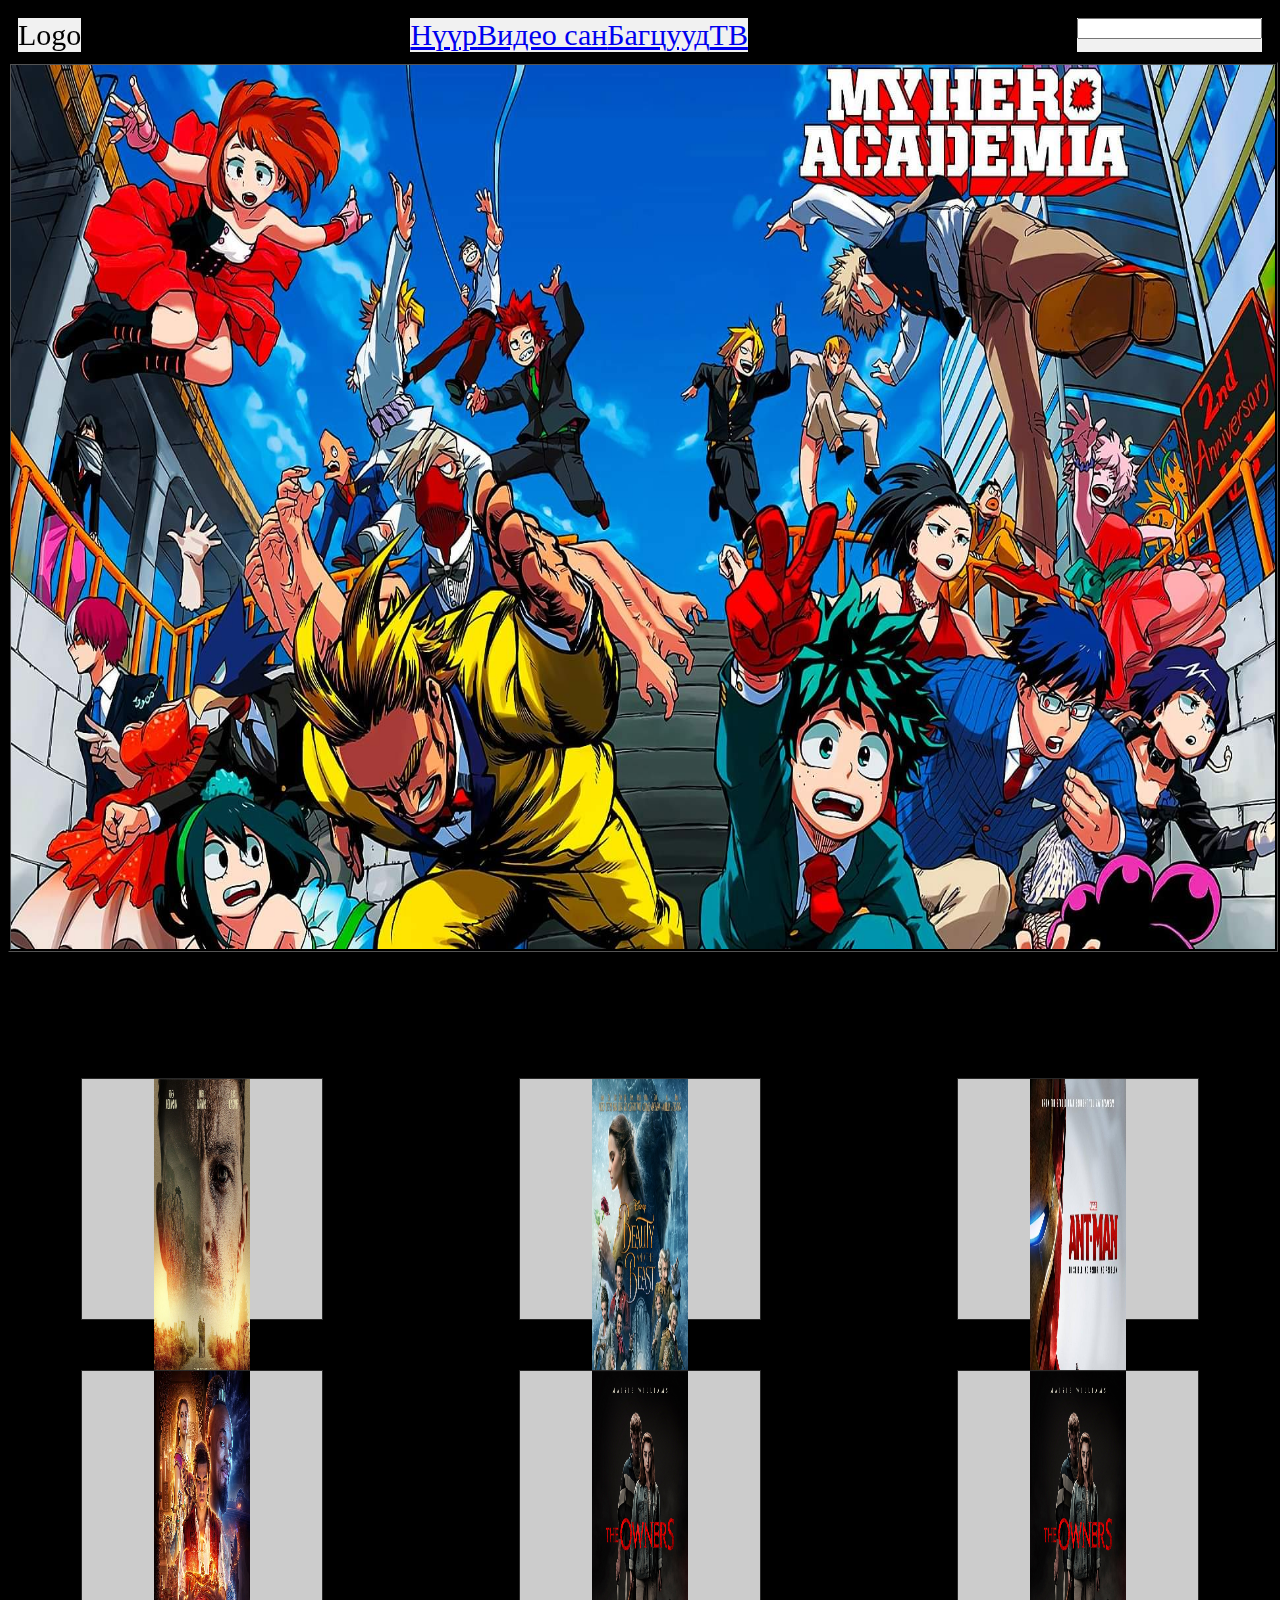
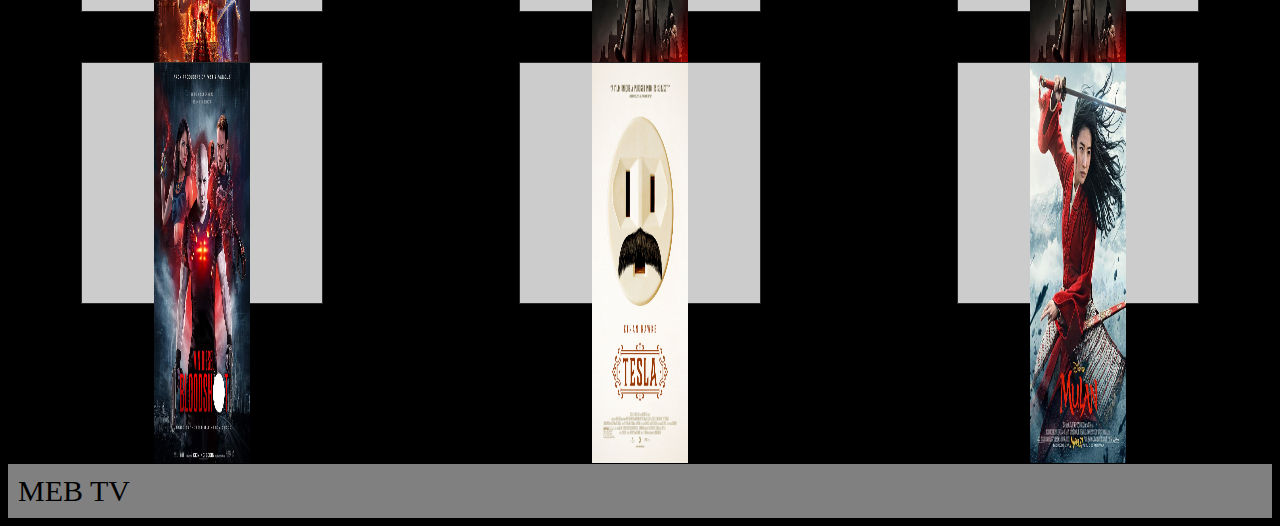
==== index.html @ 744e7117 "im" ====
<html lang="en">
<head>
    <meta charset="UTF-8">
    <meta http-equiv="X-UA-Compatible" content="IE=edge">
    <meta name="viewport" content="width=device-width, initial-scale=1.0">
    <title>LookTV</title>
    <link rel="stylesheet" href="style.css">
</head>
<body>
    <!--Header!!-->
    <header class="header">
        <div class="container" id="">
            <div>Logo</div>
            <div class="container">
                <a href="index.html">Нүүр</a>
                <a href="videosan.html">Видео сан</a>
                <a href="bagtsuud.html">Багцууд</a>
                <a href="tv.html">ТВ</a>
            </div>
            <div>
                <input type="text" name="" id="">
                <div></div>
            </div>
        </div>
    </header>
    <!--Body!!-->
    <section class="section1">
        <div class="contain">
            <div class="">
                <img src="1.jpeg" alt="" height="100%" width="100%">
            </div>
        </div>
    </section>
    <!--section2-->
    <section class="section2">
        <div class="Grid">
            <div class="grid-item">
                            <img src="1.jpg" alt="Forest" width="40%" height="400">
            </div>
            <div class="grid-item">
                            <img src="2.jpg" alt="Forest" width="40%" height="400">
</div>
            <div class="grid-item">
                            <img src="3.jpg" alt="Forest" width="40%" height="400">
            </div>
            <div class="grid-item">
                            <img src="4.jpg" alt="Forest" width="40%" height="400">
            </div>
            <div class="grid-item">                
                            <img src="5.jpg" alt="Forest" width="40%" height="400">
            </div>
            <div class="grid-item">
                            <img src="5.jpg" alt="Forest" width="40%" height="400">
            </div>
            <div class="grid-item">
                            <img src="6.jpg" alt="Forest" width="40%" height="400">
            </div>
            <div class="grid-item">
                            <img src="7.jpg" alt="Forest" width="40%" height="400">
            </div>
            <div class="grid-item">
                            <img src="8.jpg" alt="Forest" width="40%" height="400">
            </div>
        </div>
    </section>
    <!--Footer!!-->
    <footer>
        <div class="container2" id="">
            <div>MEB TV</div>
            <div></div>
            <div></div>
        </div>
    </footer>
</body>
</html>
---- style.css ----
.header{
    position: sticky;
}
body {
  background-color: black;
}
.container{
    position: -webkit-sticky;
    position: sticky;
    display: flex;
    justify-content: space-between;
    top: 0;
}
.container > div {
    background-color: #f1f1f1;
    margin: 10px;
    font-size: 30px;
  }
  
.contain{
    border: black;
    border-style: groove;
    width: 100%;
    height: 100%;
}
.title{

}
.Grid{
    display: grid;
    grid-template-columns: auto auto auto ;
    margin-top: 10%;
    grid-gap: 50px;
}
.grid-item {
    background-color: rgba(255, 255, 255, 0.8);
    border: 1px solid rgba(0, 0, 0, 0.8);
    margin: auto;
    width: 15rem;
    height: 15rem;
    font-size: 30px;
    text-align: center;
    
}


.container2{
    margin-top: 10em;
    position: -webkit-sticky;
    position: sticky;
    display: flex;
    justify-content: space-between;
    top: 0;
    background-color: gray;
}
.container2 > div {
    margin: 10px;
    font-size: 30px;
  }
img:hover {
  opacity: 0.7;
}
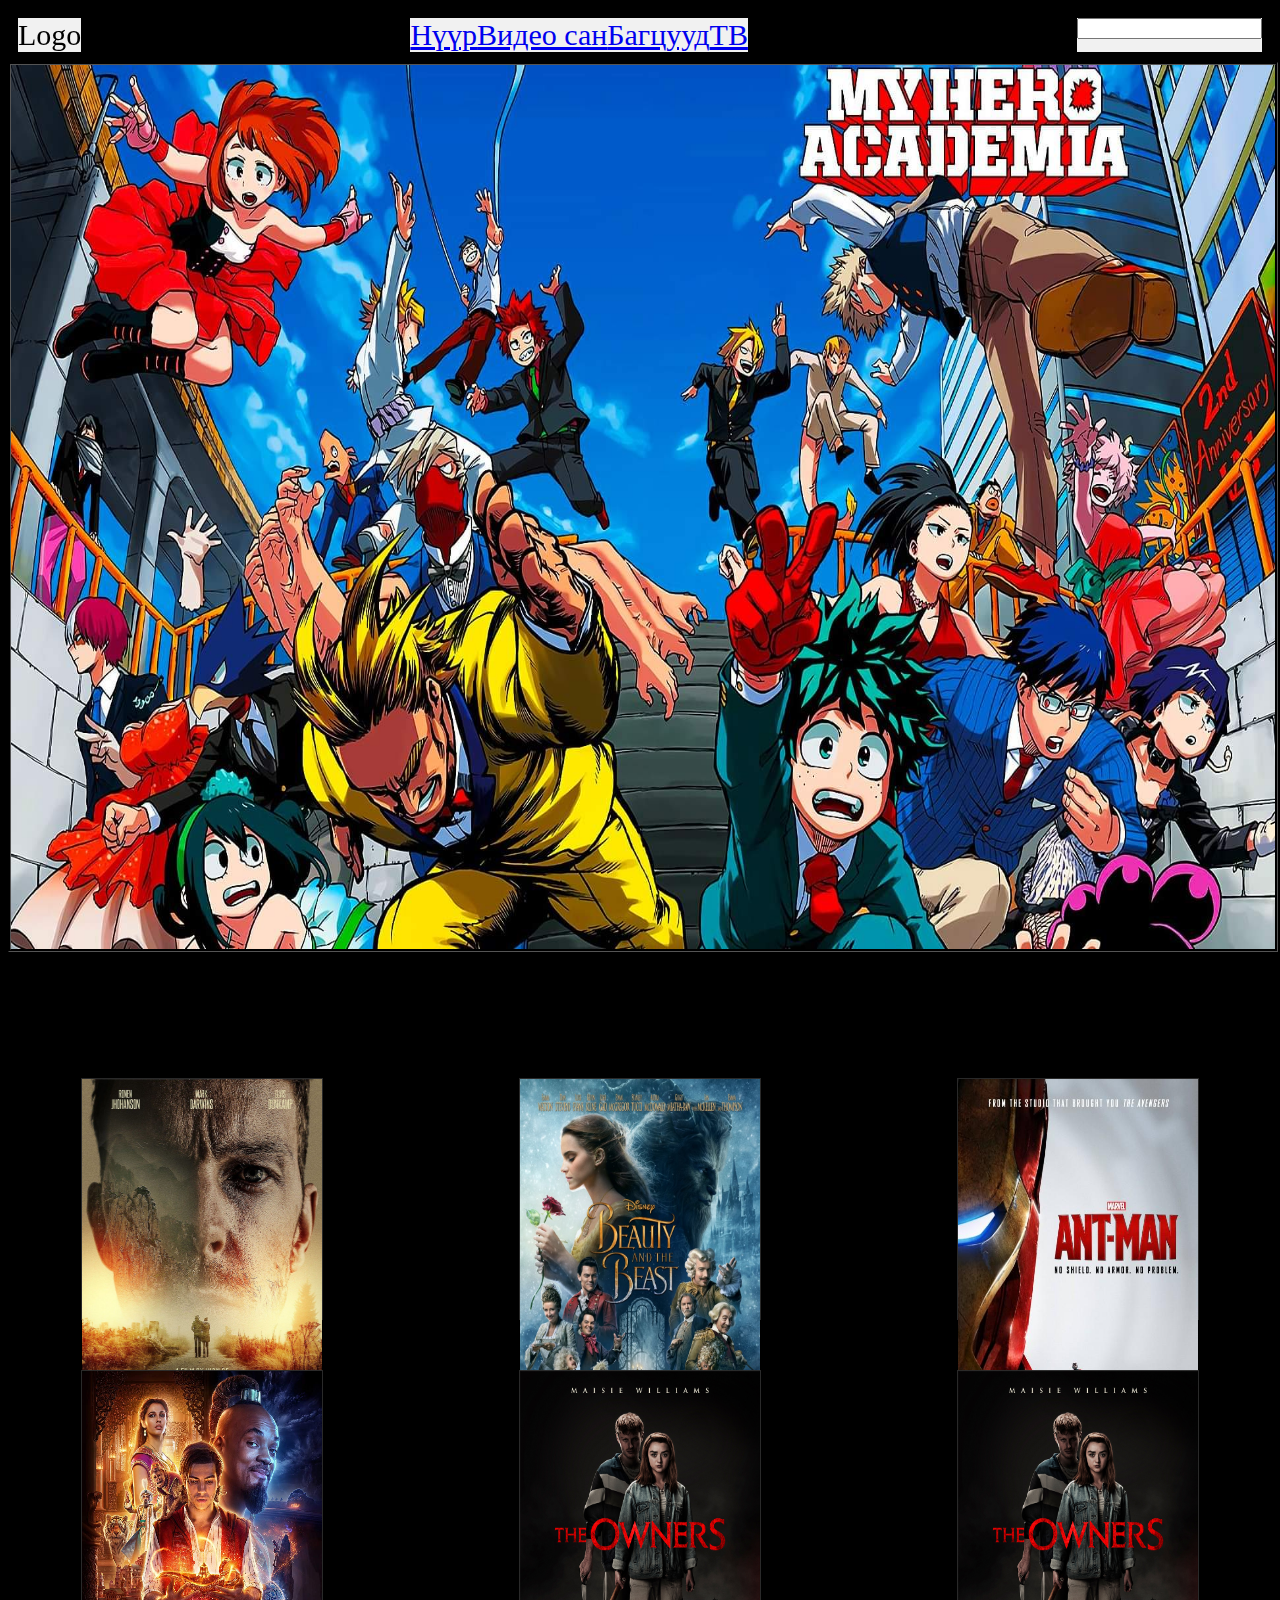
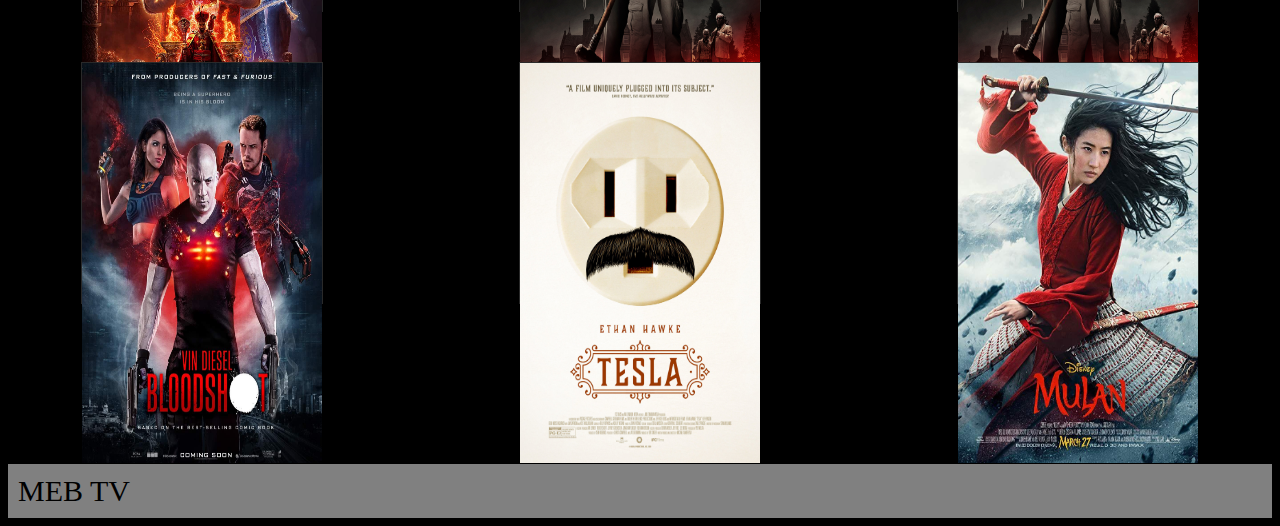
==== commit 97a92598: "a" ====
--- a/index.html
+++ b/index.html
@@ -35,31 +35,31 @@
     <section class="section2">
         <div class="Grid">
             <div class="grid-item">
-                            <img src="1.jpg" alt="Forest" width="40%" height="400">
+                            <img src="1.jpg" alt="Forest" width="100%" height="400">
             </div>
             <div class="grid-item">
-                            <img src="2.jpg" alt="Forest" width="40%" height="400">
+                            <img src="2.jpg" alt="Forest" width="100%" height="400">
 </div>
             <div class="grid-item">
-                            <img src="3.jpg" alt="Forest" width="40%" height="400">
+                            <img src="3.jpg" alt="Forest" width="100%" height="400">
             </div>
             <div class="grid-item">
-                            <img src="4.jpg" alt="Forest" width="40%" height="400">
+                            <img src="4.jpg" alt="Forest" width="100%" height="400">
             </div>
             <div class="grid-item">                
-                            <img src="5.jpg" alt="Forest" width="40%" height="400">
+                            <img src="5.jpg" alt="Forest" width="100%" height="400">
             </div>
             <div class="grid-item">
-                            <img src="5.jpg" alt="Forest" width="40%" height="400">
+                            <img src="5.jpg" alt="Forest" width="100%" height="400">
             </div>
             <div class="grid-item">
-                            <img src="6.jpg" alt="Forest" width="40%" height="400">
+                            <img src="6.jpg" alt="Forest" width="100%" height="400">
             </div>
             <div class="grid-item">
-                            <img src="7.jpg" alt="Forest" width="40%" height="400">
+                            <img src="7.jpg" alt="Forest" width="100%" height="400">
             </div>
             <div class="grid-item">
-                            <img src="8.jpg" alt="Forest" width="40%" height="400">
+                            <img src="8.jpg" alt="Forest" width="100%" height="400">
             </div>
         </div>
     </section>
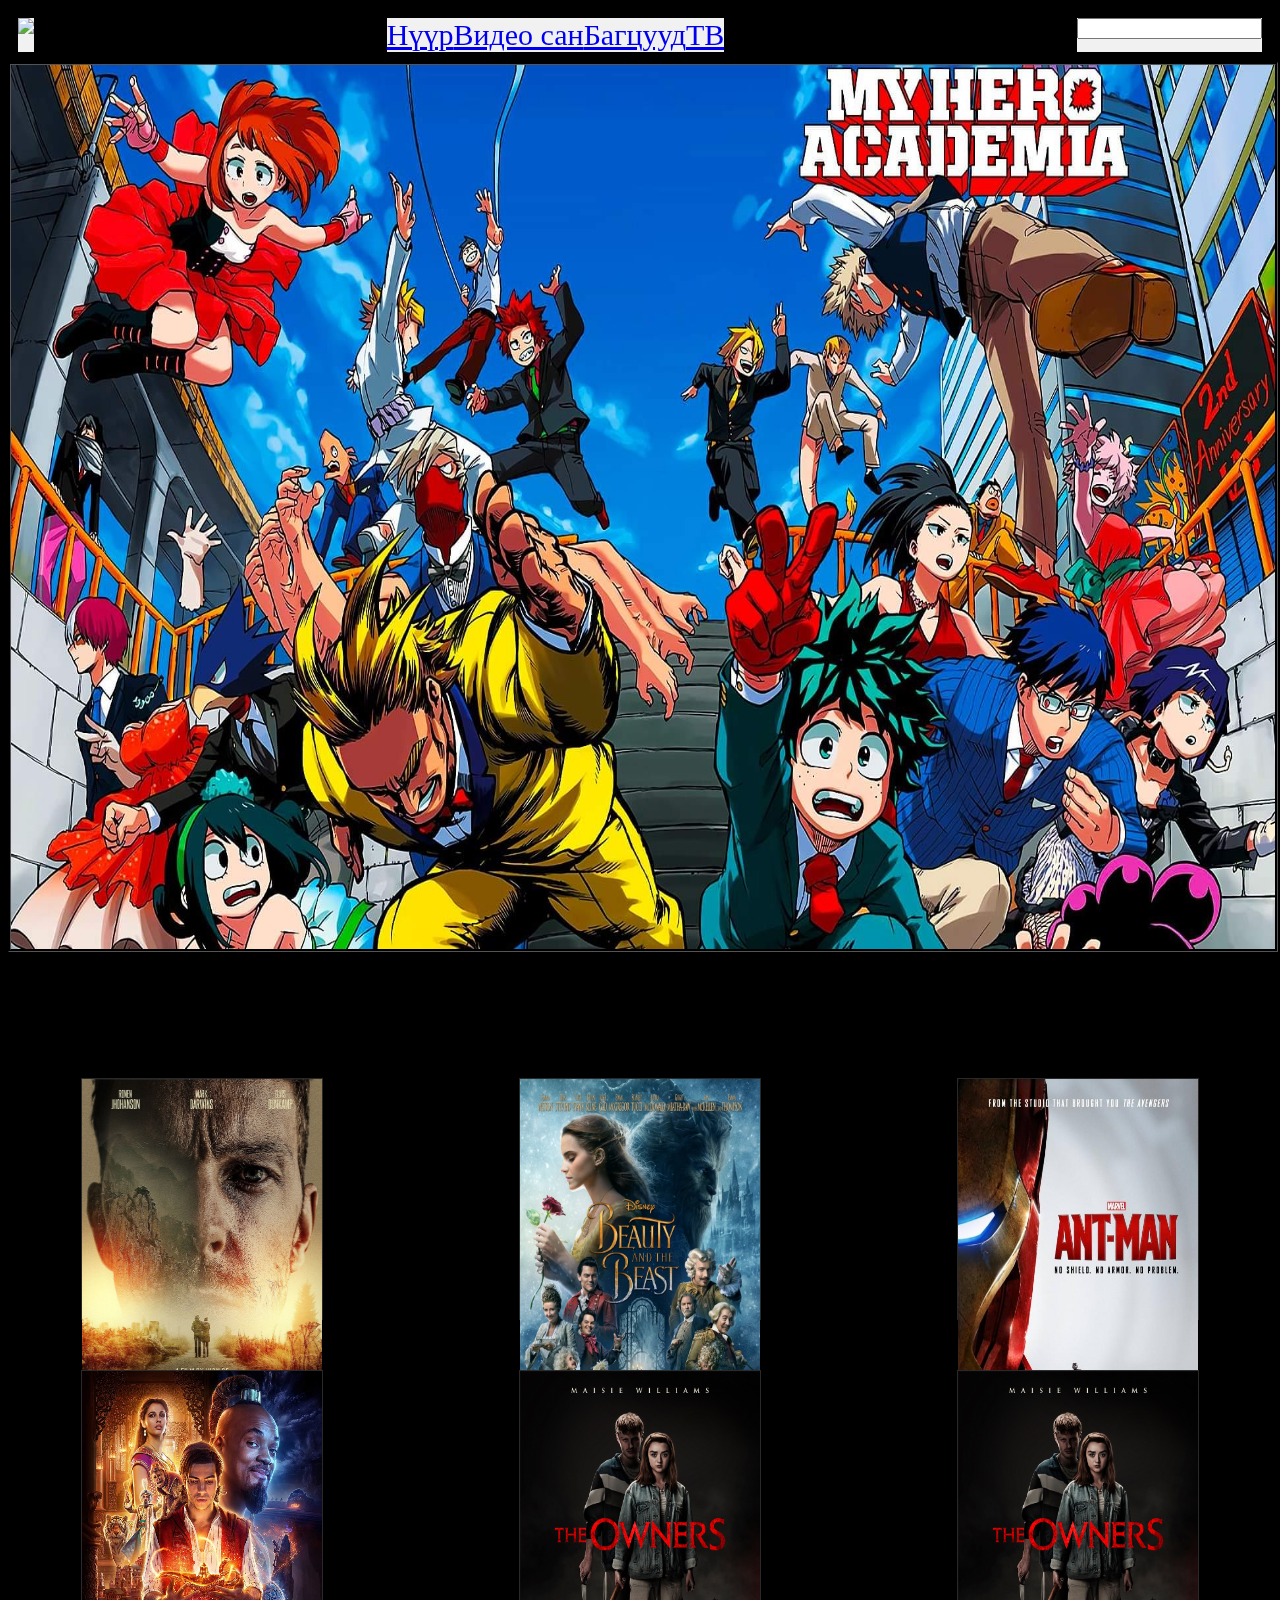
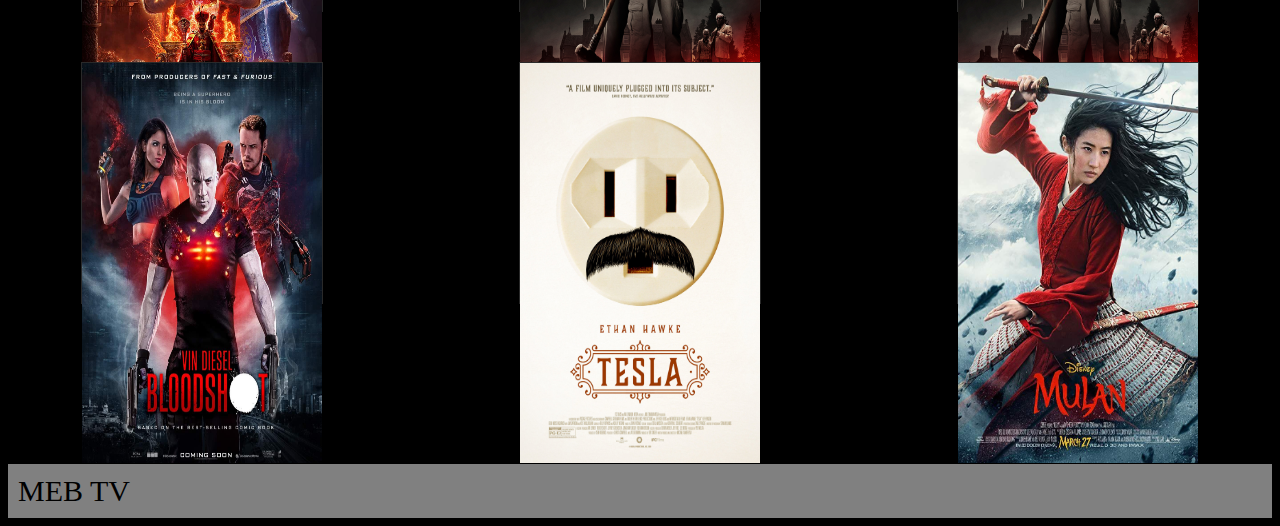
==== commit cff0f484: "logo" ====
--- a/index.html
+++ b/index.html
@@ -10,7 +10,8 @@
     <!--Header!!-->
     <header class="header">
         <div class="container" id="">
-            <div>Logo</div>
+            <div><img src="logo.png">
+            </div>
             <div class="container">
                 <a href="index.html">Нүүр</a>
                 <a href="videosan.html">Видео сан</a>
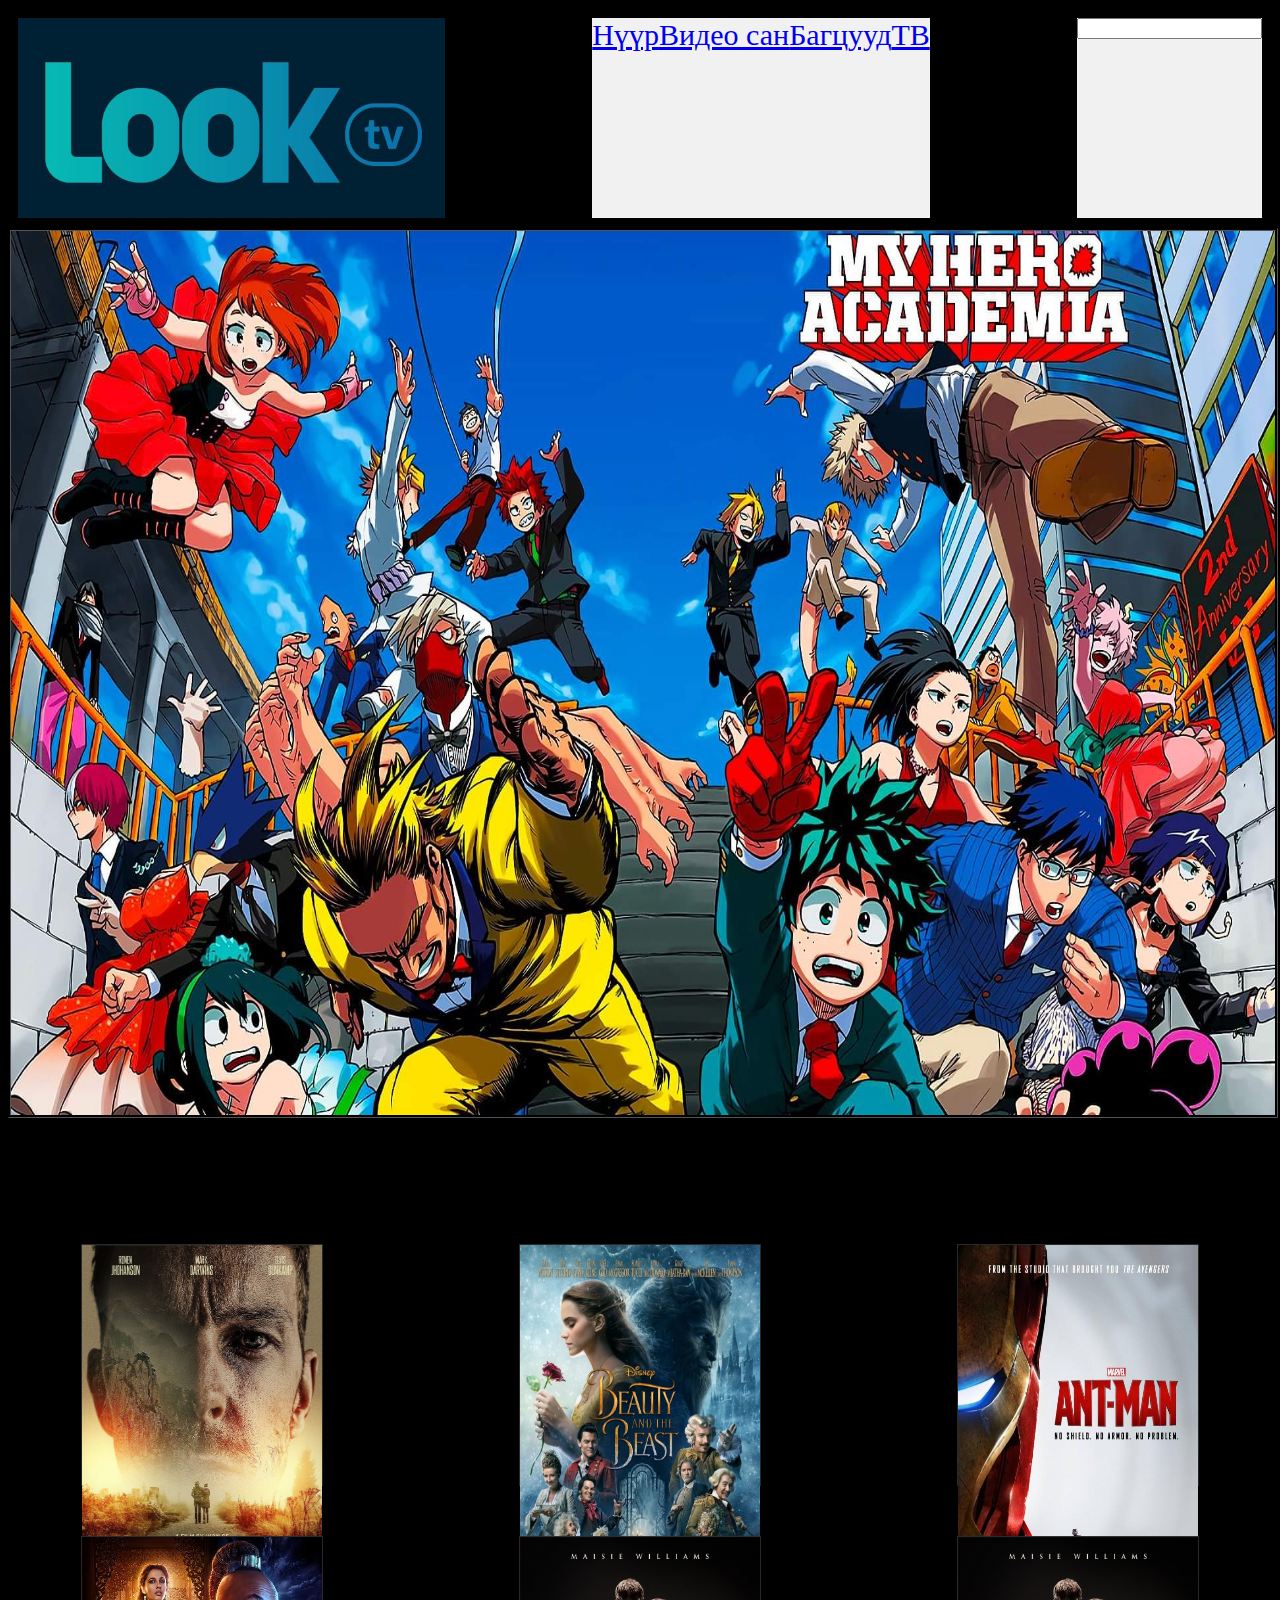
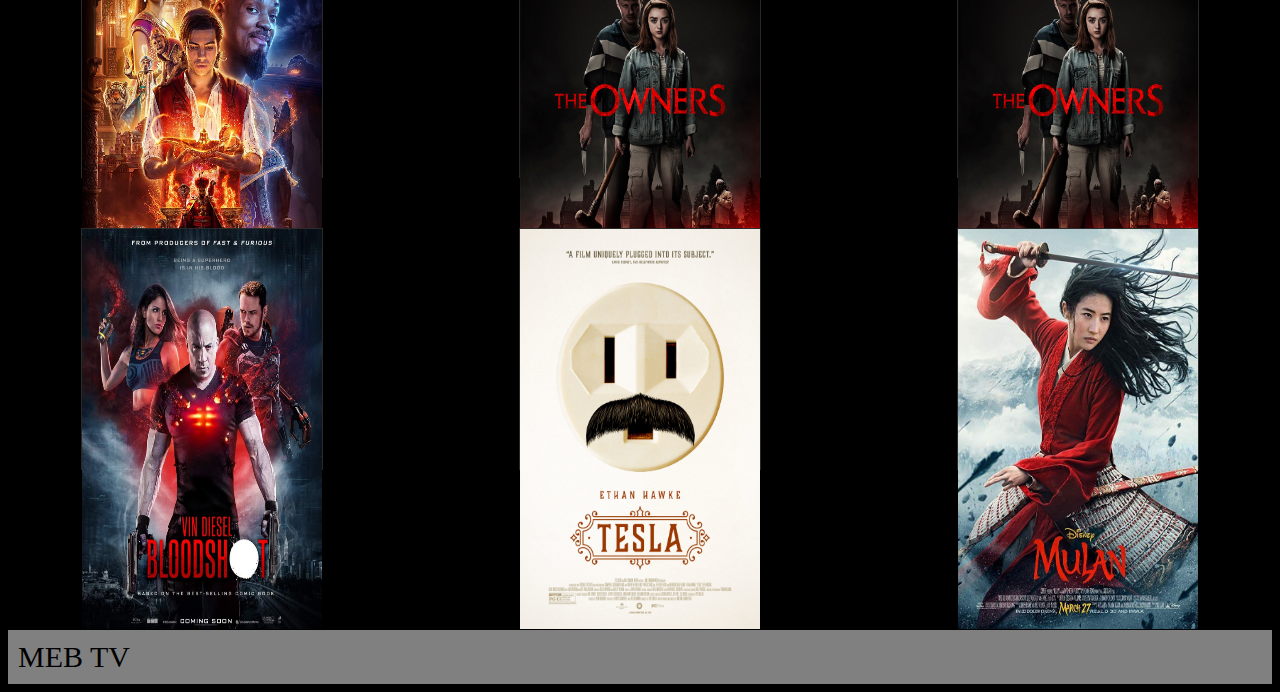
==== commit 3616e2af: "a" ====
--- a/index.html
+++ b/index.html
@@ -10,7 +10,7 @@
     <!--Header!!-->
     <header class="header">
         <div class="container" id="">
-            <div><img src="logo.png">
+            <div><img src="logo.png" width="100%" height="200">
             </div>
             <div class="container">
                 <a href="index.html">Нүүр</a>
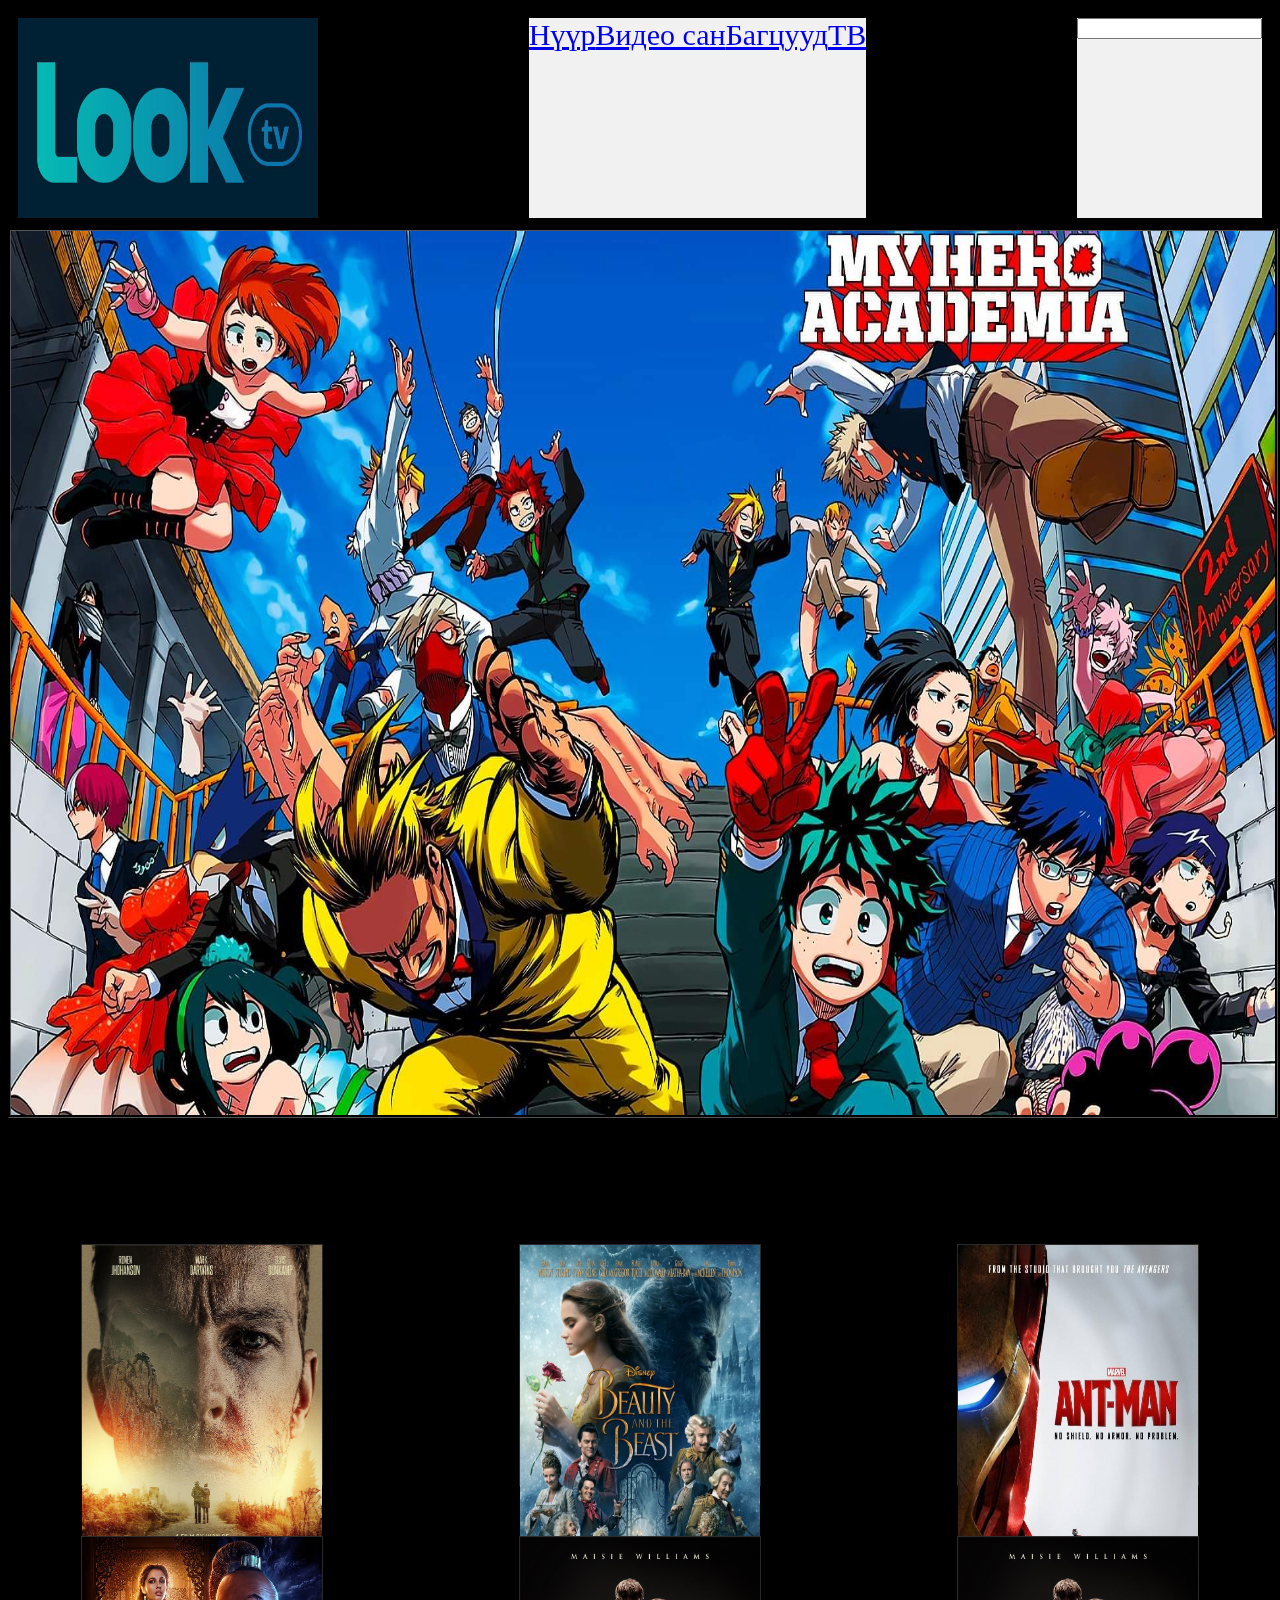
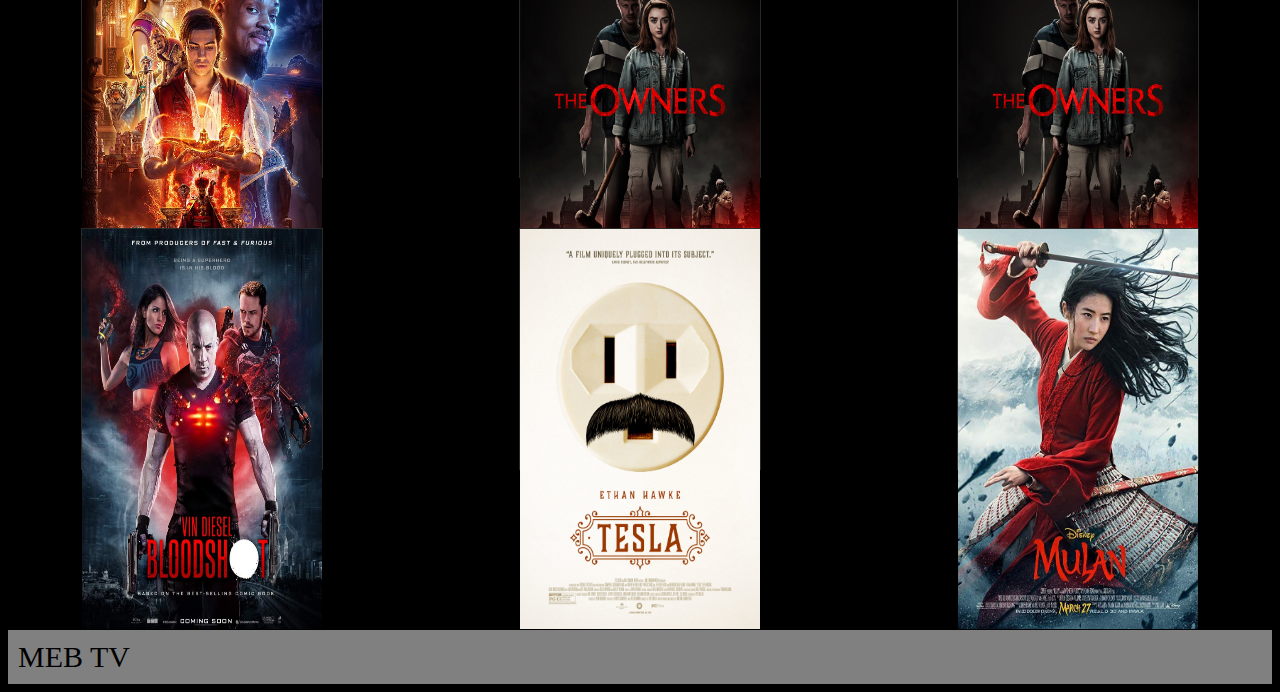
==== commit 27d86270: "a" ====
--- a/index.html
+++ b/index.html
@@ -10,7 +10,7 @@
     <!--Header!!-->
     <header class="header">
         <div class="container" id="">
-            <div><img src="logo.png" width="100%" height="200">
+            <div><img src="logo.png" width="300" height="200">
             </div>
             <div class="container">
                 <a href="index.html">Нүүр</a>
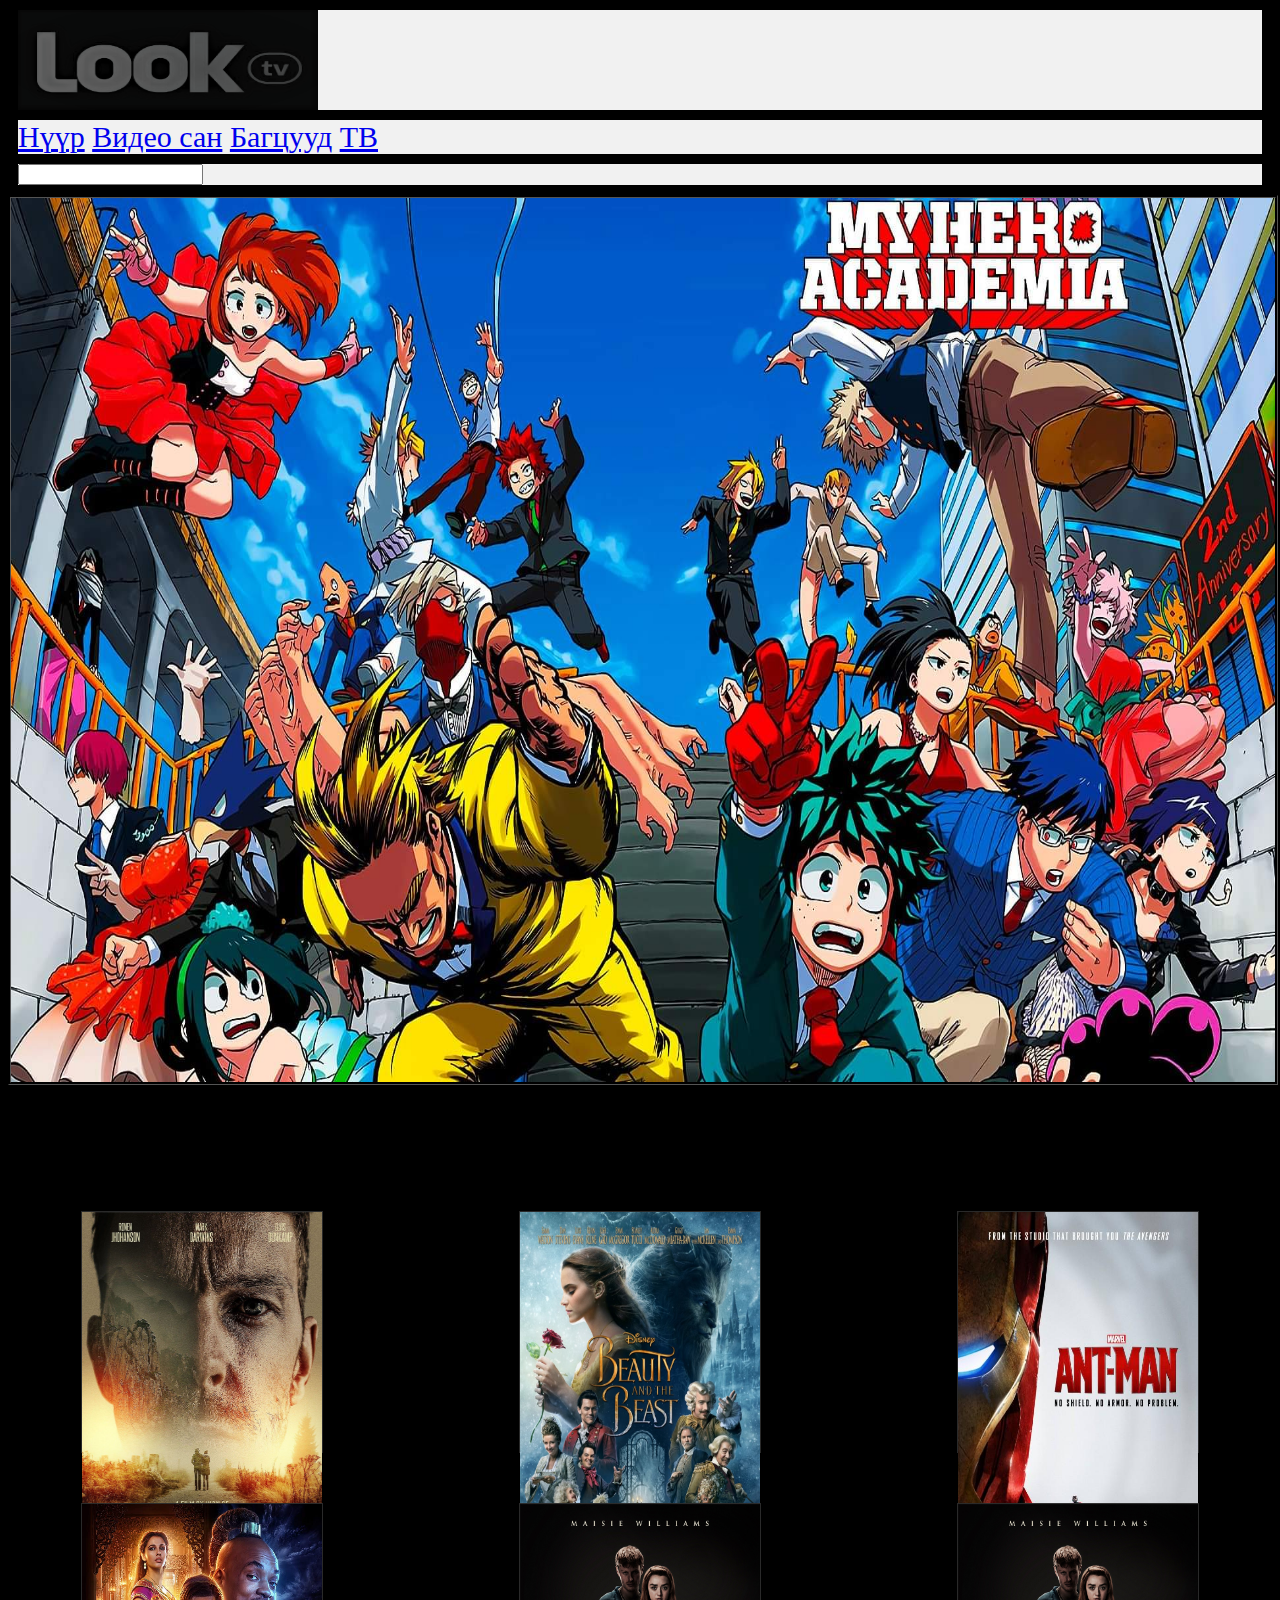
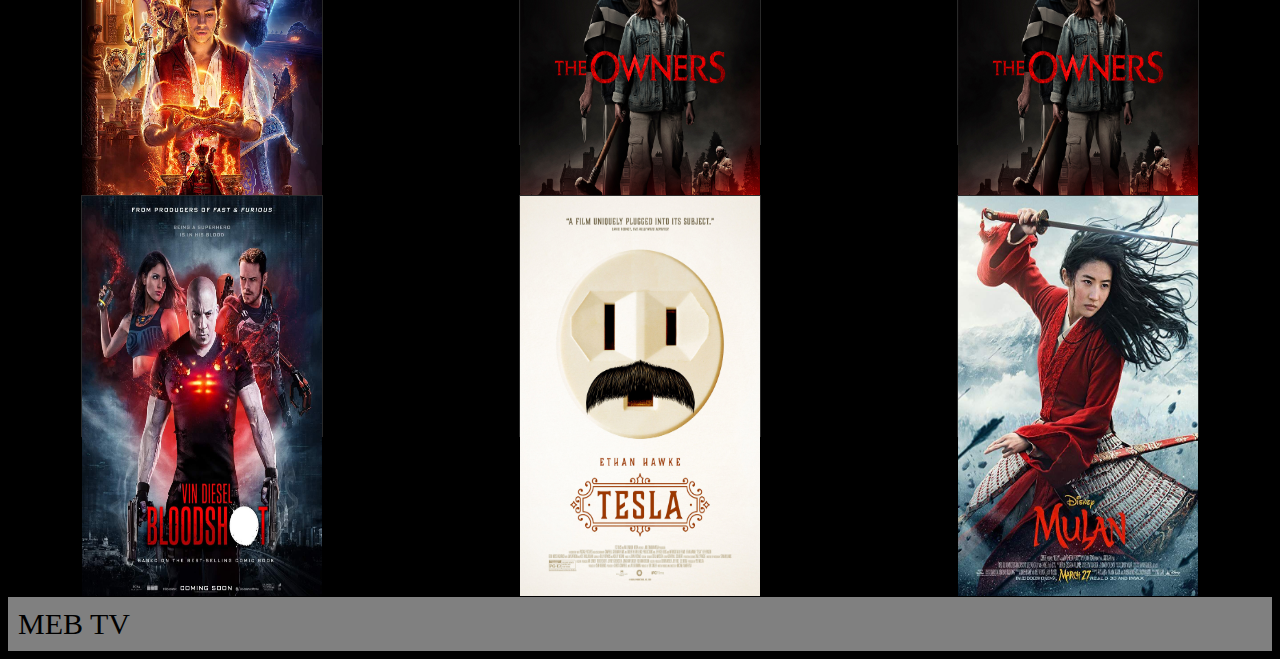
==== commit 3e3c9176: "Update index.html" ====
--- a/index.html
+++ b/index.html
@@ -9,11 +9,11 @@
 <body>
     <!--Header!!-->
     <header class="header">
-        <div class="container" id="">
-            <div><img src="logo.png" width="300" height="200">
+        <div class="container">
+            <div><img src="logo.png" width="300" height="100">
             </div>
-            <div class="container">
-                <a href="index.html">Нүүр</a>
+            <div class="topnov">
+                <a class="active" href="index.html">Нүүр</a>
                 <a href="videosan.html">Видео сан</a>
                 <a href="bagtsuud.html">Багцууд</a>
                 <a href="tv.html">ТВ</a>
--- a/style.css
+++ b/style.css
@@ -4,6 +4,7 @@
 body {
   background-color: black;
 }
+.top
 .container{
     position: -webkit-sticky;
     position: sticky;
@@ -60,3 +61,26 @@
 img:hover {
   opacity: 0.7;
 }
+.topnav {
+  overflow: hidden;
+  background-color: #333;
+}
+
+.topnav a {
+  float: left;
+  color: #f2f2f2;
+  text-align: center;
+  padding: 14px 16px;
+  text-decoration: none;
+  font-size: 17px;
+}
+
+.topnav a:hover {
+  background-color: #ddd;
+  color: black;
+}
+
+.topnav a.active {
+  background-color: #04AA6D;
+  color: white;
+}
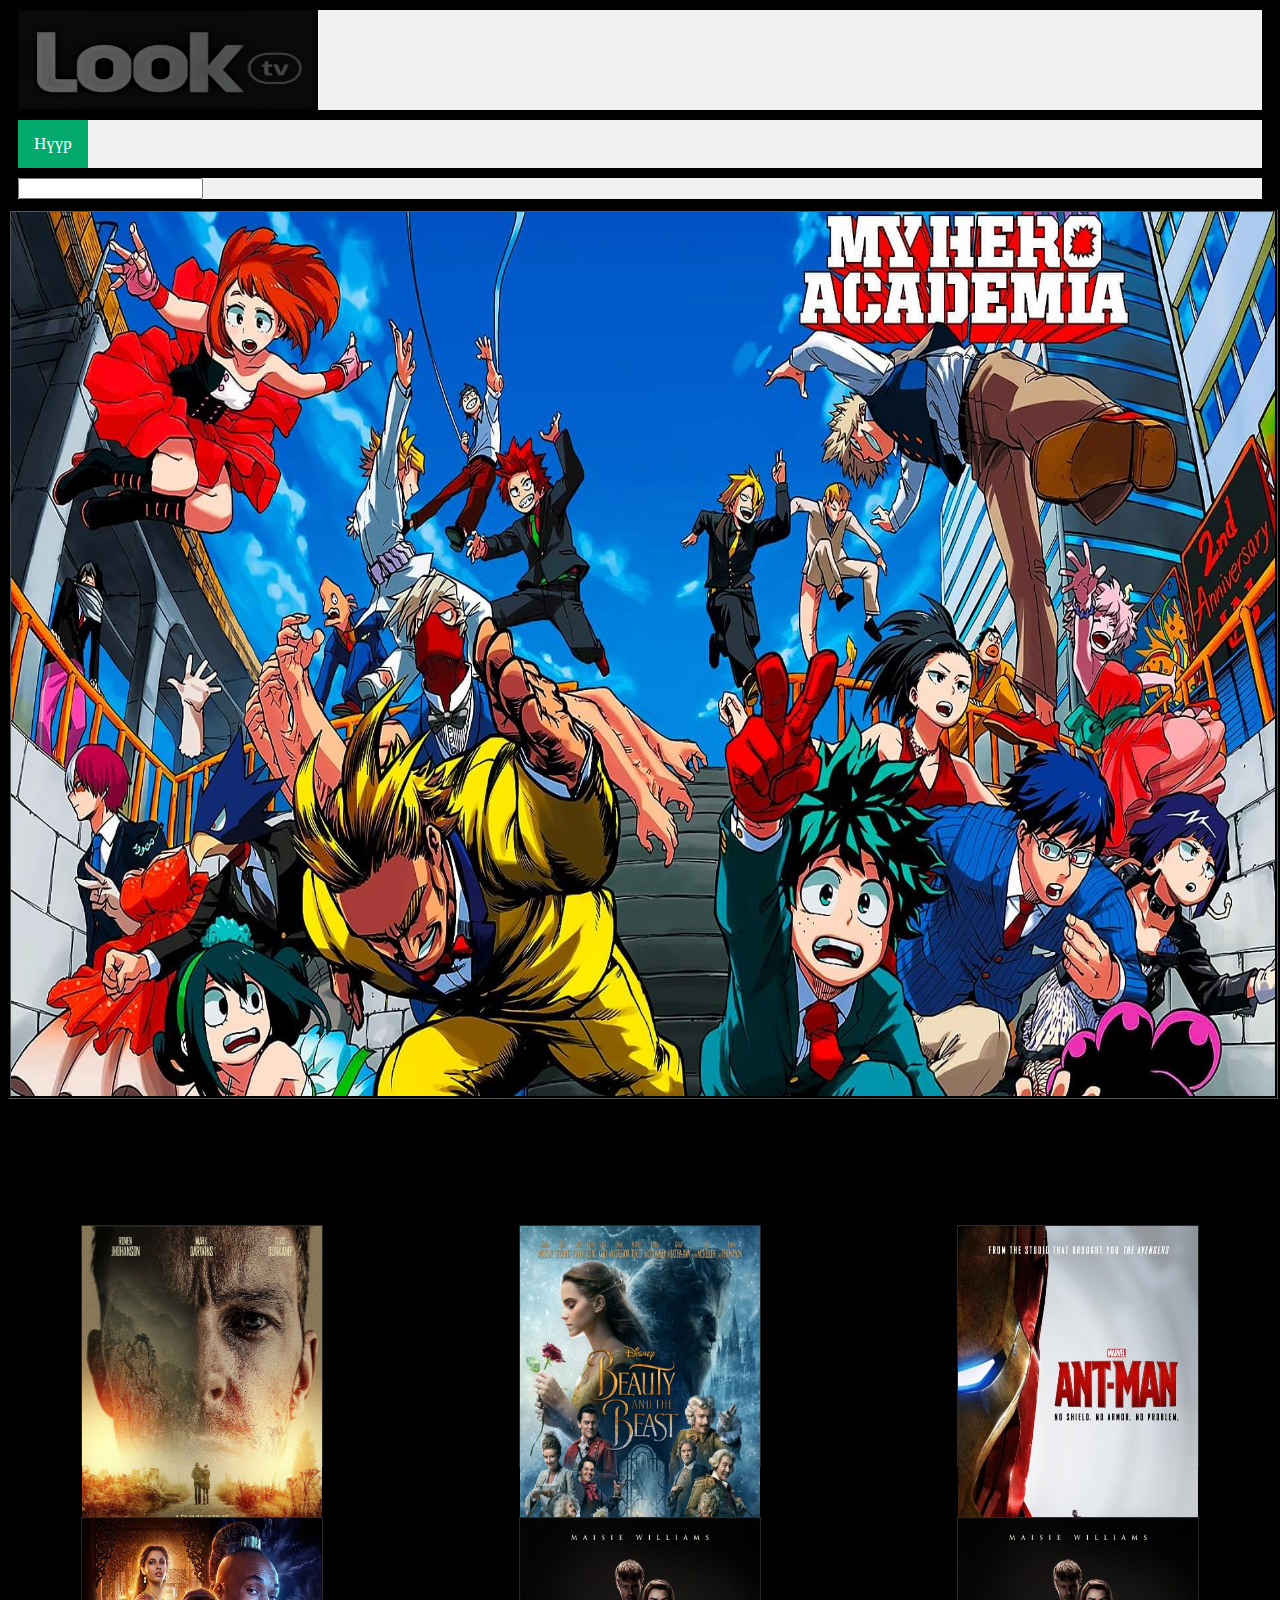
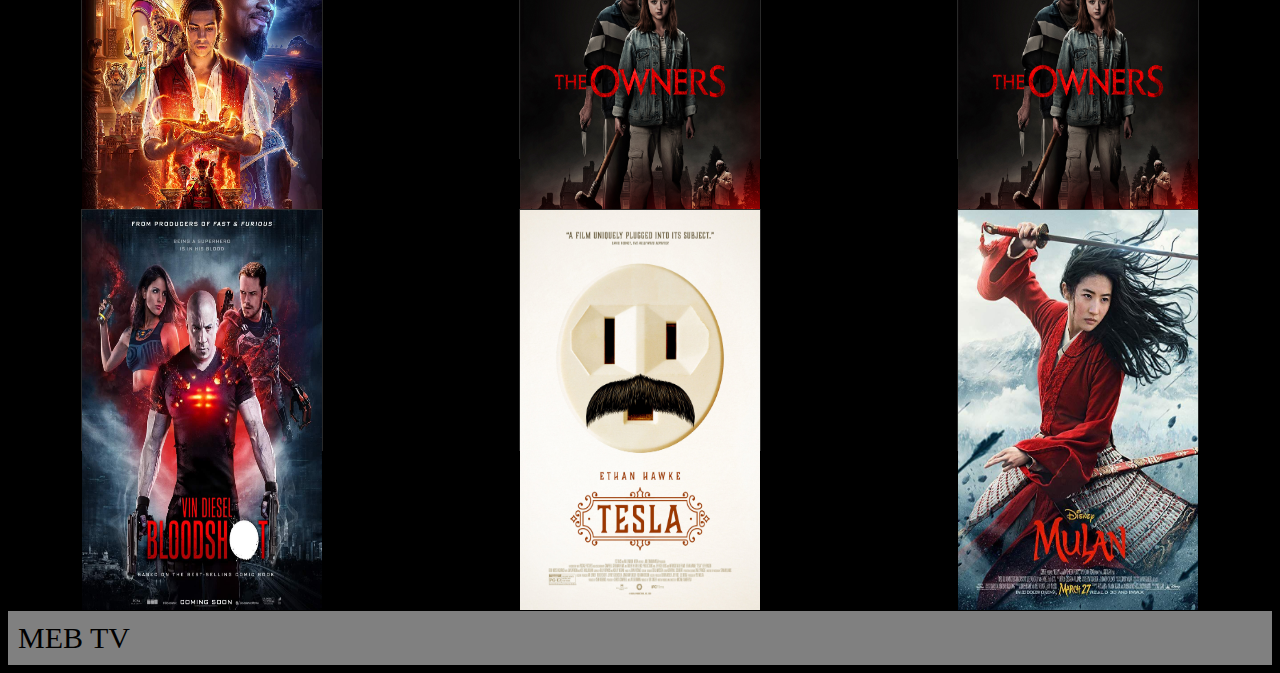
==== commit 72111c93: "Update index.html" ====
--- a/index.html
+++ b/index.html
@@ -12,7 +12,7 @@
         <div class="container">
             <div><img src="logo.png" width="300" height="100">
             </div>
-            <div class="topnov">
+            <div class="topnav">
                 <a class="active" href="index.html">Нүүр</a>
                 <a href="videosan.html">Видео сан</a>
                 <a href="bagtsuud.html">Багцууд</a>
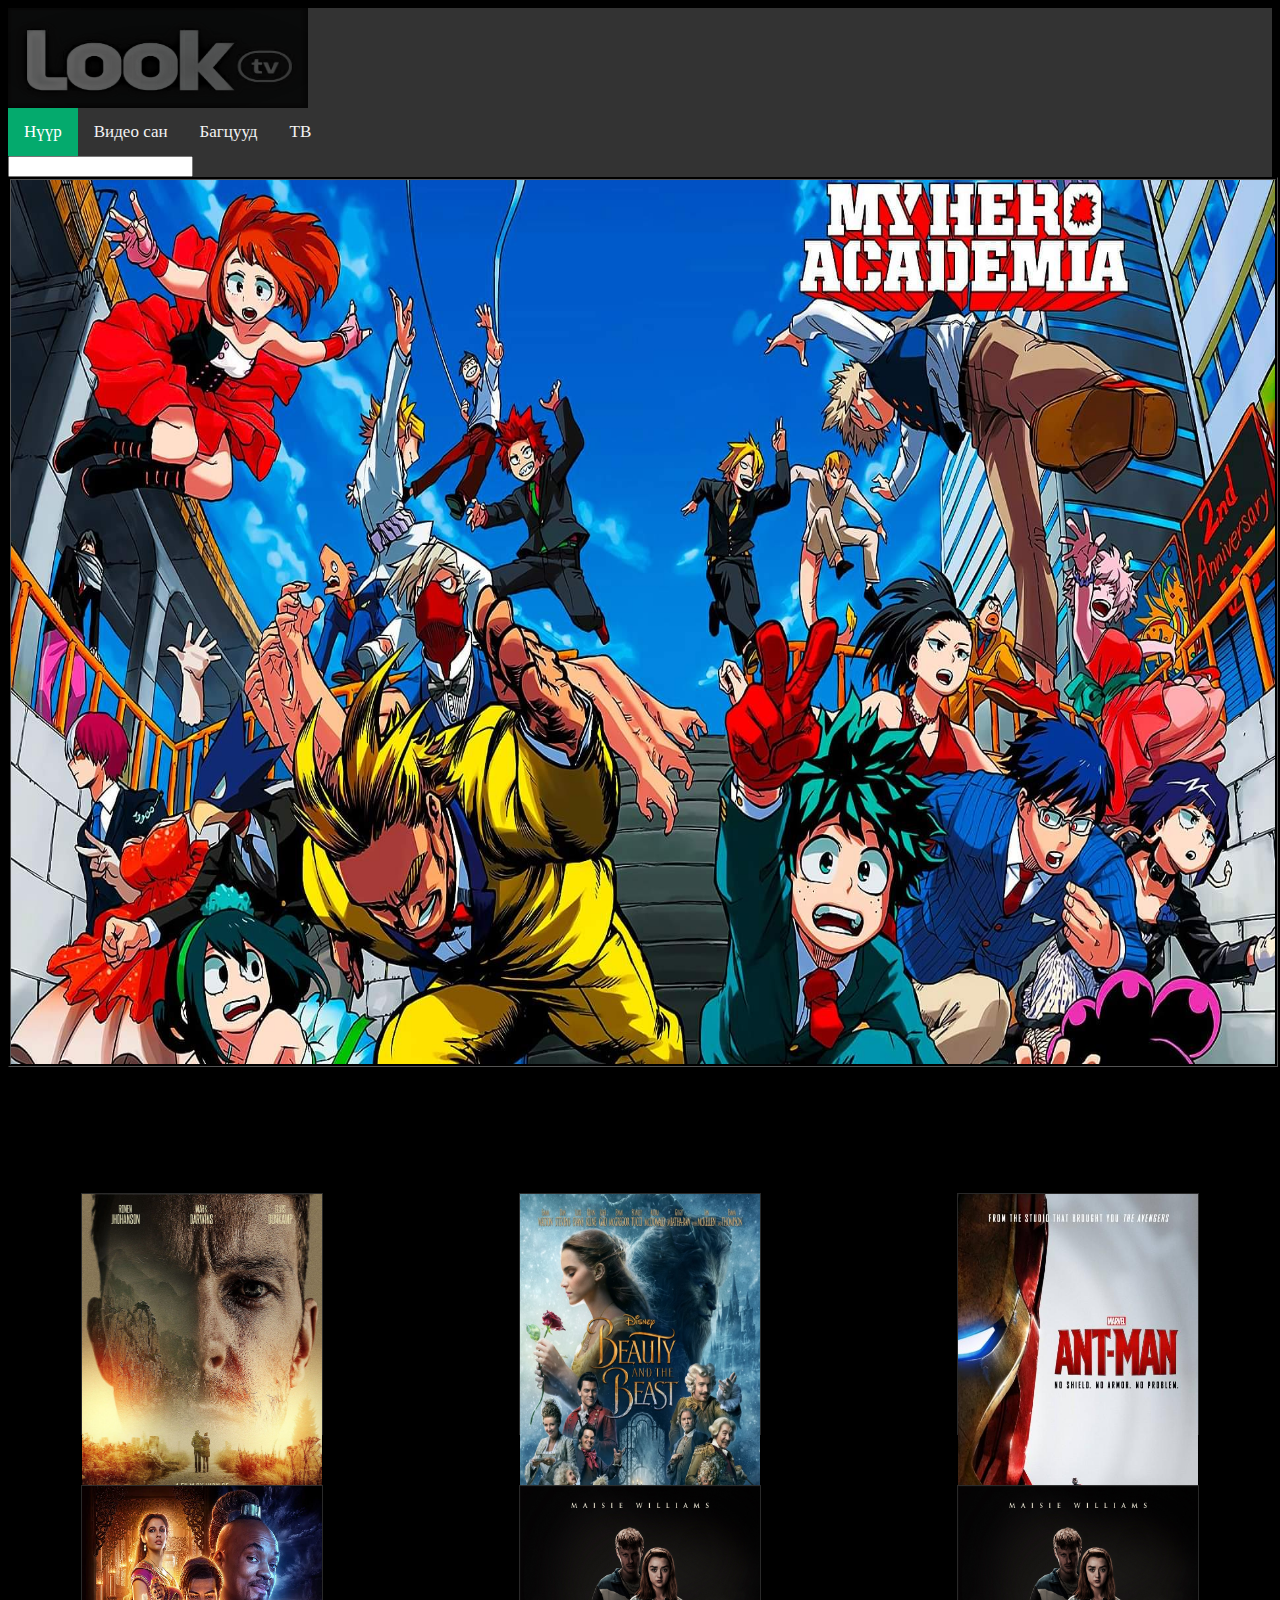
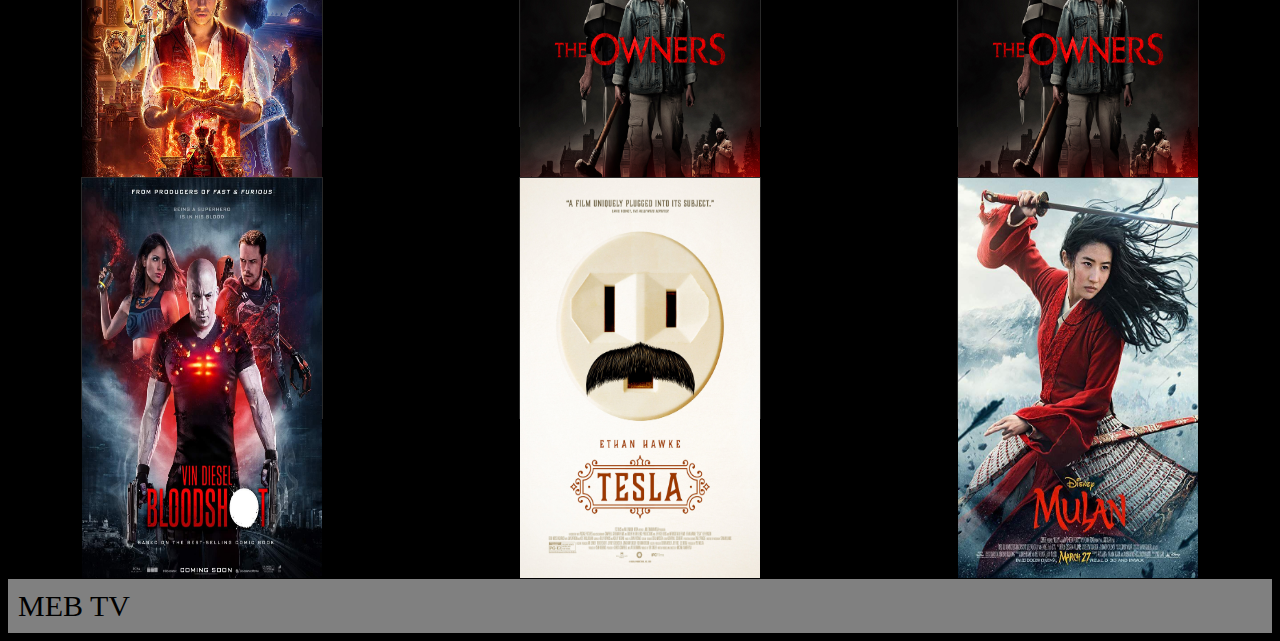
==== commit 8ae947c5: "Update index.html" ====
--- a/index.html
+++ b/index.html
@@ -9,7 +9,7 @@
 <body>
     <!--Header!!-->
     <header class="header">
-        <div class="container">
+        <div class="topnav">
             <div><img src="logo.png" width="300" height="100">
             </div>
             <div class="topnav">
